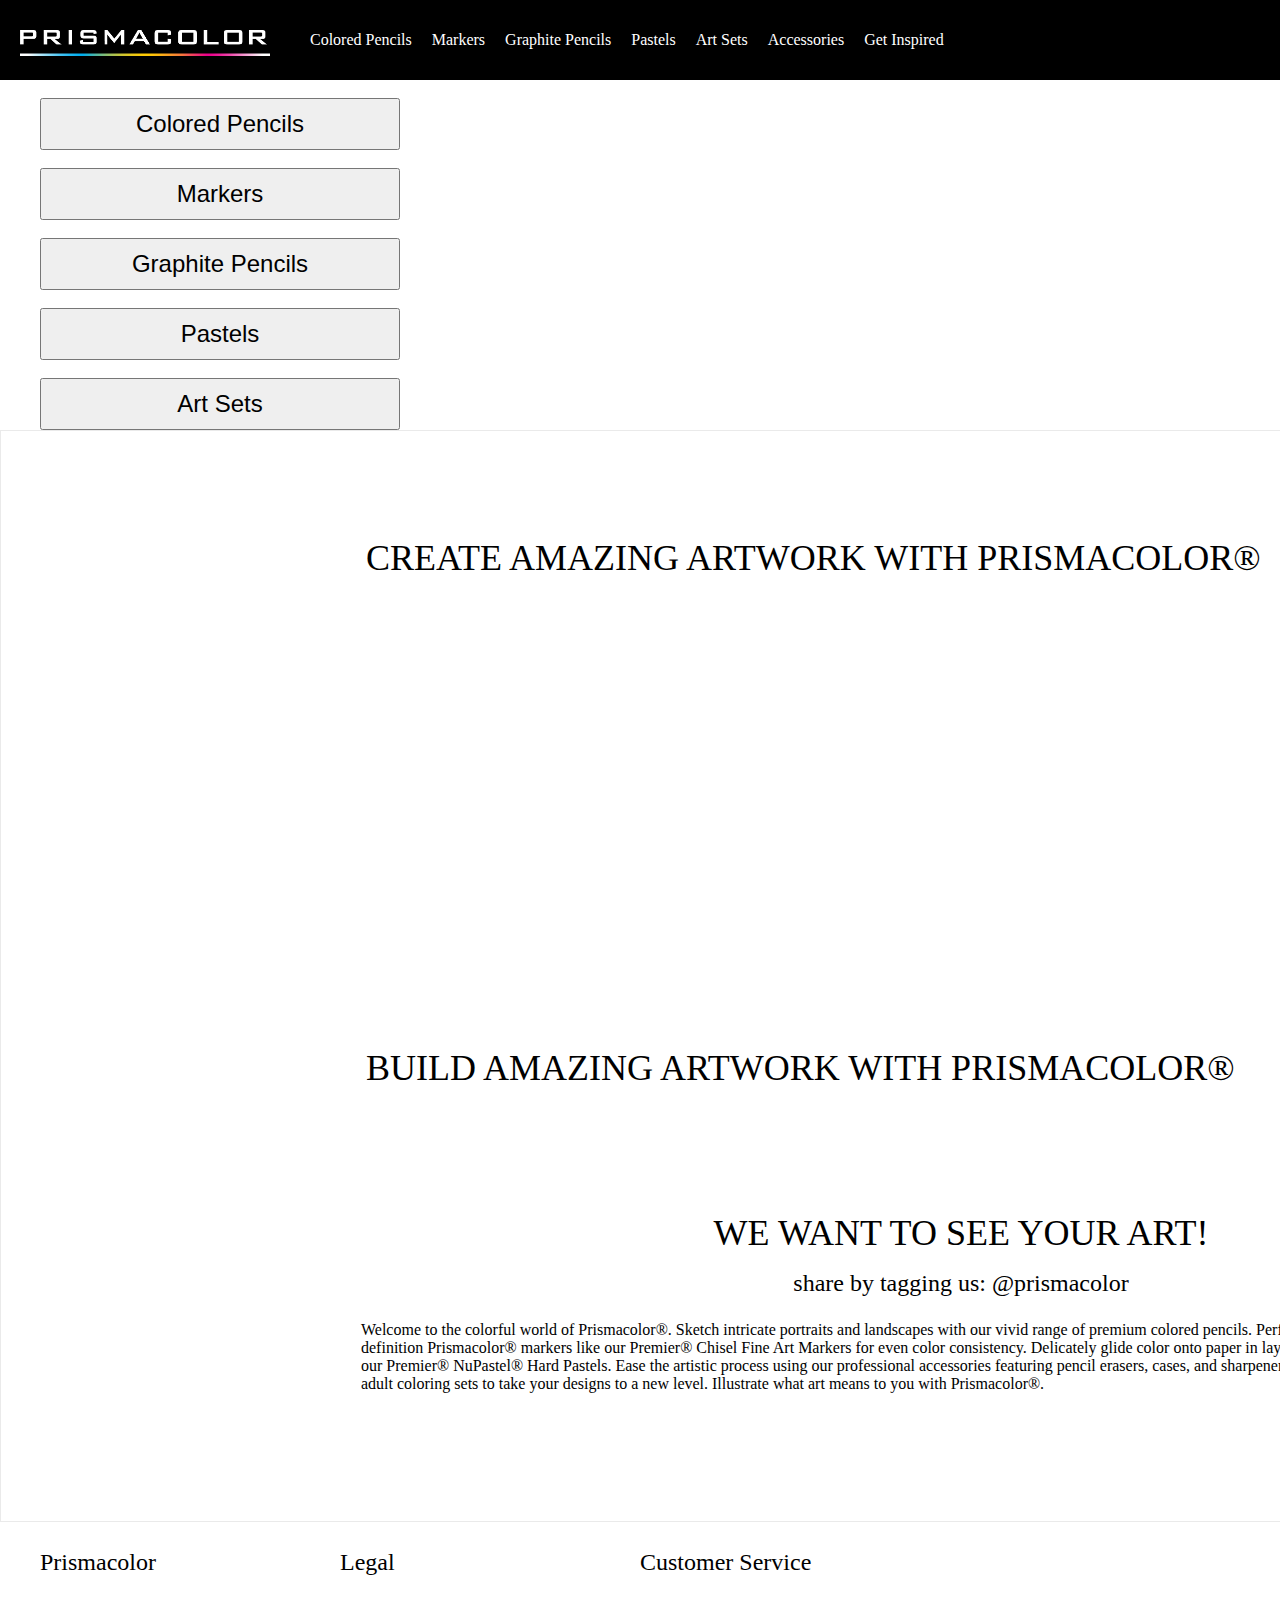
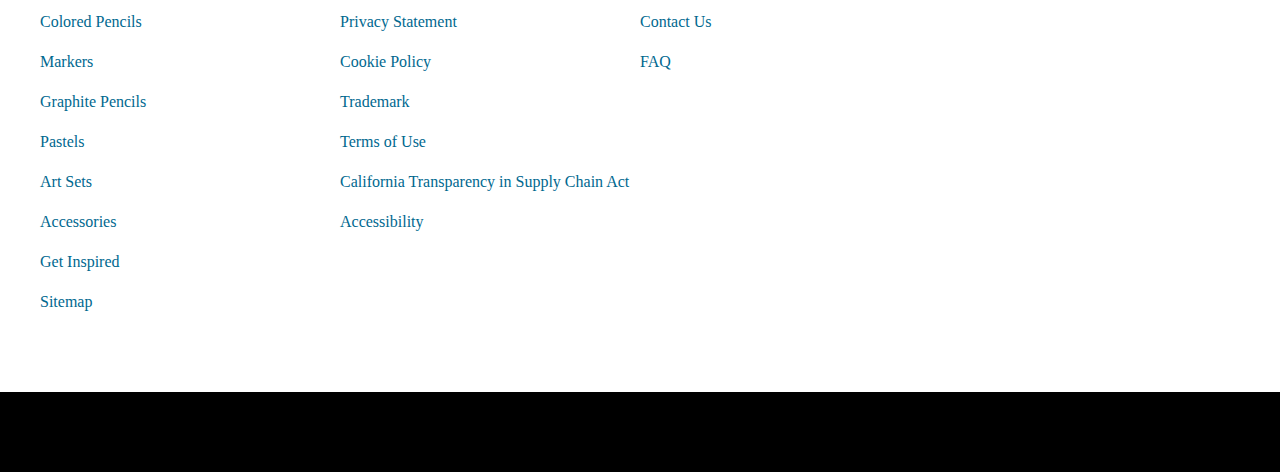
==== index.html @ c0f3bd59 "프리즈마" ====
<!DOCTYPE html>
<html lang="ko">
<head>
    <meta charset="UTF-8">
    <meta http-equiv="X-UA-Compatible" content="IE=edge">
    <meta name="viewport" content="width=device-width, initial-scale=1.0">
    <title>Document</title>
    <script src="https://cdnjs.cloudflare.com/ajax/libs/jquery/3.6.0/jquery.min.js" referrerpolicy="no-referrer"></script>
<script src="https://cdnjs.cloudflare.com/ajax/libs/slick-carousel/1.8.1/slick.min.js" ></script>
<link rel="stylesheet" href="https://cdnjs.cloudflare.com/ajax/libs/slick-carousel/1.8.1/slick-theme.css"/>
<link rel="stylesheet" href="https://cdnjs.cloudflare.com/ajax/libs/slick-carousel/1.8.1/slick.css"/>
<link rel="stylesheet" href="style.css">
<script src="script.js"></script>
</head>
<body>
    <div class="top-bar-wrap">
        <div class="top-bar row">
          <div class="logo cell">
            <img src="./brand-logo.png" alt="">
          </div>
          <div class="nav-box cell">
            <ul class="row">
              <li class="cell"><a href="sub.html">Colored Pencils</a></li>
              <li class="cell"><a href="#">Markers</a></li>
              <li class="cell"><a href="#">Graphite Pencils</a></li>
              <li class="cell"><a href="#">Pastels</a></li>
              <li class="cell"><a href="#">Art Sets</a></li>
              <li class="cell"><a href="#">Accessories</a></li>
              <li class="cell"><a href="#">Get Inspired</a></li>
            </ul>
          </div>
        </div>
      </div>
      
      <div class="slider con">
        <div class="content">
          <img src="https://s7d9.scene7.com/is/image/NewellRubbermaid/stacks-of-colored-pencils_bp1d_v2?fmt=jpeg" alt="">
          <div class="btn-wrap row">
            <button class="btn cell" onclick = "location.href = 'sub.html' ">Colored Pencils</button>  
          </div>
        </div>
        <div class="content">
          <img src="https://s7d9.scene7.com/is/image/NewellRubbermaid/prismacolor-premier-chisel-markers_bp1d_v2?fmt=jpeg" alt="">
          <div class="btn-wrap row">
            <button class="btn cell">Markers</button>  
          </div>
        </div>
        <div class="content">
          <img src="https://s7d9.scene7.com/is/image/NewellRubbermaid/prismacolor-turquoise-pencils_bp1d_v2?fmt=jpeg" alt="">
          <div class="btn-wrap row">
            <button class="btn cell">Graphite Pencils</button>  
          </div>
        </div>
        <div class="content">
          <img src="https://s7d9.scene7.com/is/image/NewellRubbermaid/colorful-prismacolor-nupastels_bp1d_v2?fmt=jpeg" alt="">
          <div class="btn-wrap row">
            <button class="btn cell">Pastels</button>  
          </div>
        </div>
        <div class="content">
          <img src="https://s7d9.scene7.com/is/image/NewellRubbermaid/prismacolor-premier-coloring-kit_bp1d_v2?fmt=jpeg" alt="">
          <div class="btn-wrap row">
            <button class="btn cell">Art Sets</button>  
          </div>
        </div>
      </div>
      
      <div class="contain-wrap">
        <div class="contain-box box1">
          <div class="text">CREATE AMAZING ARTWORK 
      WITH PRISMACOLOR®</div>
        </div>
        <div class="contain-box box2">
          <div class="text">COMPLETE YOUR TOOLBOX</div>
        </div>
        <div class="contain-box box3">
          <div class="text">BUILD AMAZING ARTWORK 
      WITH PRISMACOLOR®</div>
        </div>
        <div class="contain-tool">
          <div class="tool-box con">
            <div class="title">WE WANT TO SEE YOUR ART!</div>
            <div class="title2">share by tagging us: @prismacolor</div>
             
            <div class="txt-box">
              
      Welcome to the colorful world of Prismacolor®. Sketch intricate portraits and landscapes with our vivid range of premium colored pencils. Perfect your hand-lettering using high-definition Prismacolor® markers like our Premier® Chisel Fine Art Markers for even color consistency. Delicately glide color onto paper in layers like a painting with creamy pastels like our Premier® NuPastel® Hard Pastels. Ease the artistic process using our professional accessories featuring pencil erasers, cases, and sharpeners. Let your imagination lead you with our adult coloring sets to take your designs to a new level. Illustrate what art means to you with Prismacolor®.
            </div>
          </div>
        </div>
      </div>
      
      <div class="footer-wrap">
        <ul class="footer con row">
          <li class="cell"><a href="#">Prismacolor</a>
            <ul>
              <li><a href="#">Colored Pencils
      </a></li>
              <li><a href="#">Markers
      </a></li>
              <li><a href="#">Graphite Pencils
      </a></li>
              <li><a href="#">Pastels
      </a></li>
              <li><a href="#">Art Sets
      </a></li>
              <li><a href="#">Accessories
      </a></li>
              <li><a href="#">Get Inspired
      </a></li>
              <li><a href="#">Sitemap</a></li>
            </ul>
          </li>
          <li class="cell"><a href="#">Legal</a>
            <ul>
              <li><a href="#">Privacy Statement
      </a></li>
              <li><a href="#">Cookie Policy
      </a></li>
              <li><a href="#">Trademark
      
      </a></li>
              <li><a href="#">Terms of Use
      </a></li>
              <li><a href="#">California Transparency in Supply Chain Act
      
      </a></li>
              <li><a href="#">Accessibility
      </a></li>
            </ul>
          </li>
          <li class="cell"><a href="#">Customer Service</a>
            <ul>
              <li><a href="#">Contact Us
      </a></li>
              <li><a href="#">FAQ
      </a></li>
            </ul>
          </li>
        </ul>
        <div class="bottom"></div>
      </div>  
        
</body>
</html>
---- style.css ----
/* 노멀라이징 */
*{
    margin: 0;
    padding: 0;
  }
  ul , li {
    list-style: none ;
  }
  a{
    color: inherit ;
    text-decoration: none ;
  }
  /* 라이브러리 */
  .cell{
    float: left ;
  }
  .cell-r{
    float: right ;
  }
  .row::after{
    clear: both;
    content: "";
    display: block;
  }
  .con{
    max-width: 1200px ;
    margin: 0 auto ;
  } 
  /* 스타일 */
  /* top-bar-wrap 시작 */
  .top-bar-wrap{
    width:100%;
    height:80px;
    background-color:black;
  }
  .top-bar-wrap > .top-bar >.logo{
    width:250px;
    height:80px;
  }
  .top-bar-wrap > .top-bar >.logo> img{
      width: 100%;
      margin-top: 30px;
      margin-left: 20px;
  }
  .top-bar-wrap > .top-bar > .nav-box{
    height: 80px;
    margin-left:50px;
  }
  .top-bar-wrap > .top-bar > .nav-box > ul > li{
    color:white;
    line-height: 80px ;
    padding-left: 10px ;
    padding-right: 10px ;
  }
  /* top-bar-wrap 끝 */
  /* slider 시작 */
  .slider{
    width:100%;
    margin:0 auto;
  }
  .slider .contnet>img{
    width:100%;
  }
  /* slider 끝 */
  /* contain-wrap 시작 */
  .contain-wrap{
    width:1920px;
    height:1090px;
    border:1px solid #eaeaea;
  }
  .contain-wrap>.contain-box{
    width:1920px;
    height:255px;
  }
  .contain-wrap>.contain-box>.text{
    line-height:255px;
    margin-left:365px;
    font-size:36px;
  }
  .contain-wrap>.box1{
      background-image:url(https://s7d9.scene7.com/is/image/NewellRubbermaid/create-with-prismacolor-lips_bp1d_v2?fmt=jpeg&wid=2880);
      background-position:center;
      background-repeat: no-repeat;
      background-size: cover;
  }
  .contain-wrap>.box2{
    background-image:url(https://s7d9.scene7.com/is/image/NewellRubbermaid/prismacolor-toolbox-accessories_bp1d?fmt=jpeg&wid=2880);
    background-position:center;
    background-repeat: no-repeat;
    background-size: cover;
    color: white;
}
.contain-wrap>.box3{
    background-image:url(https://s7d9.scene7.com/is/image/NewellRubbermaid/prisma-blog-slim-banner_bp1d?fmt=jpeg);
    background-position:center;
    background-repeat: no-repeat;
    background-size: cover;
}
  .btn{
    width:30%;
    font-size:24px;
    padding-top:10px;
    padding-left:10px;
    padding-right:10px;
    padding-bottom:10px;
  }
  .contain-wrap>.contain-tool{
    width:100%;
    height:760px;
  }
  .contain-wrap>.contain-tool>.tool-box{
    height:100%;
  }
  .contain-wrap>.contain-tool>.tool-box>.title{
    width:100%;
    height:75px;
    font-size:36px;
    line-height:75px;
    text-align:center;
  }
  .contain-wrap>.contain-tool>.tool-box>.title2{
    width:100%;
    height:50px;
    font-size:24px;
    line-height:25px;
    text-align:center;
  }
  .contain-wrap>.contain-tool>.tool-box>.txt-box{
    height:235px;
  }
  /* contain-wrap 끝 */
  /* footer-wrap 시작 */
  .footer-wrap{
    width:100%;
    height:500px;
  }
  .footer-wrap>.footer{
    height:450px;
    margin-top:20px;
  }
  .footer-wrap>.footer>li{
    width:25%;
    line-height:40px;
    font-size:24px;
  }
  .footer-wrap>.footer>li>ul{
    margin-top:20px;
  }
  .footer-wrap>.footer>li>ul>li{
    font-size:16px;
    color:#00688f;
  }
  .footer-wrap>.bottom{
    height:80px;
    background-color:black;
  }
  /* footer-wrap 끝 */

  /* section2-wrap 시작 */
.section-wrap{
    height:1490px;
    border:1px solid #eaeaea
  }
  .section-wrap>.sec1{
    height:345px;
    background-image:url(https://s7d9.scene7.com/is/image/NewellRubbermaid/prismacolor-coloredpencil-slim_bp2t_v2?fmt=jpeg);
    background-position:center;
    background-repeat:no-repeat;
    background-size:cover;
  }
  .section-wrap>.sec2{
    height:1145px;
  }
  .section-wrap>.sec2>.title{
    width:100%;
    height:170px;
    background-color:white;
    font-size:36px;
    line-height:170px;
  }
  .section-wrap>.sec2>.item-box{
    width:calc((100% - (14px * (4 - 1))) / 4);
    height:360px;
    margin-right:14px;
    margin-top:20px;
    box-shadow:5px 5px 5px 5px rgba(0,0,0,0.3);
  }
  .section-wrap > .sec2 > .item-box:nth-of-type(4n + 5) {
    margin-right:0;
  }
  .section-wrap>.sec2>.item-box>.img-box>img{
    width:100%;
    display:block;
  }
  .section-wrap>.sec2>.item-box>.txt-box{
    height:90px;
    font-size:14px;
    line-height:80px;
    text-align:center;
  }
  .section-wrap>.sec2>.content{
    width:1180px;
    height:200px;
    margin-top:790px;
    margin-left:10px;
    font-size:18px;
  }
  /* section-wrap 끝 */
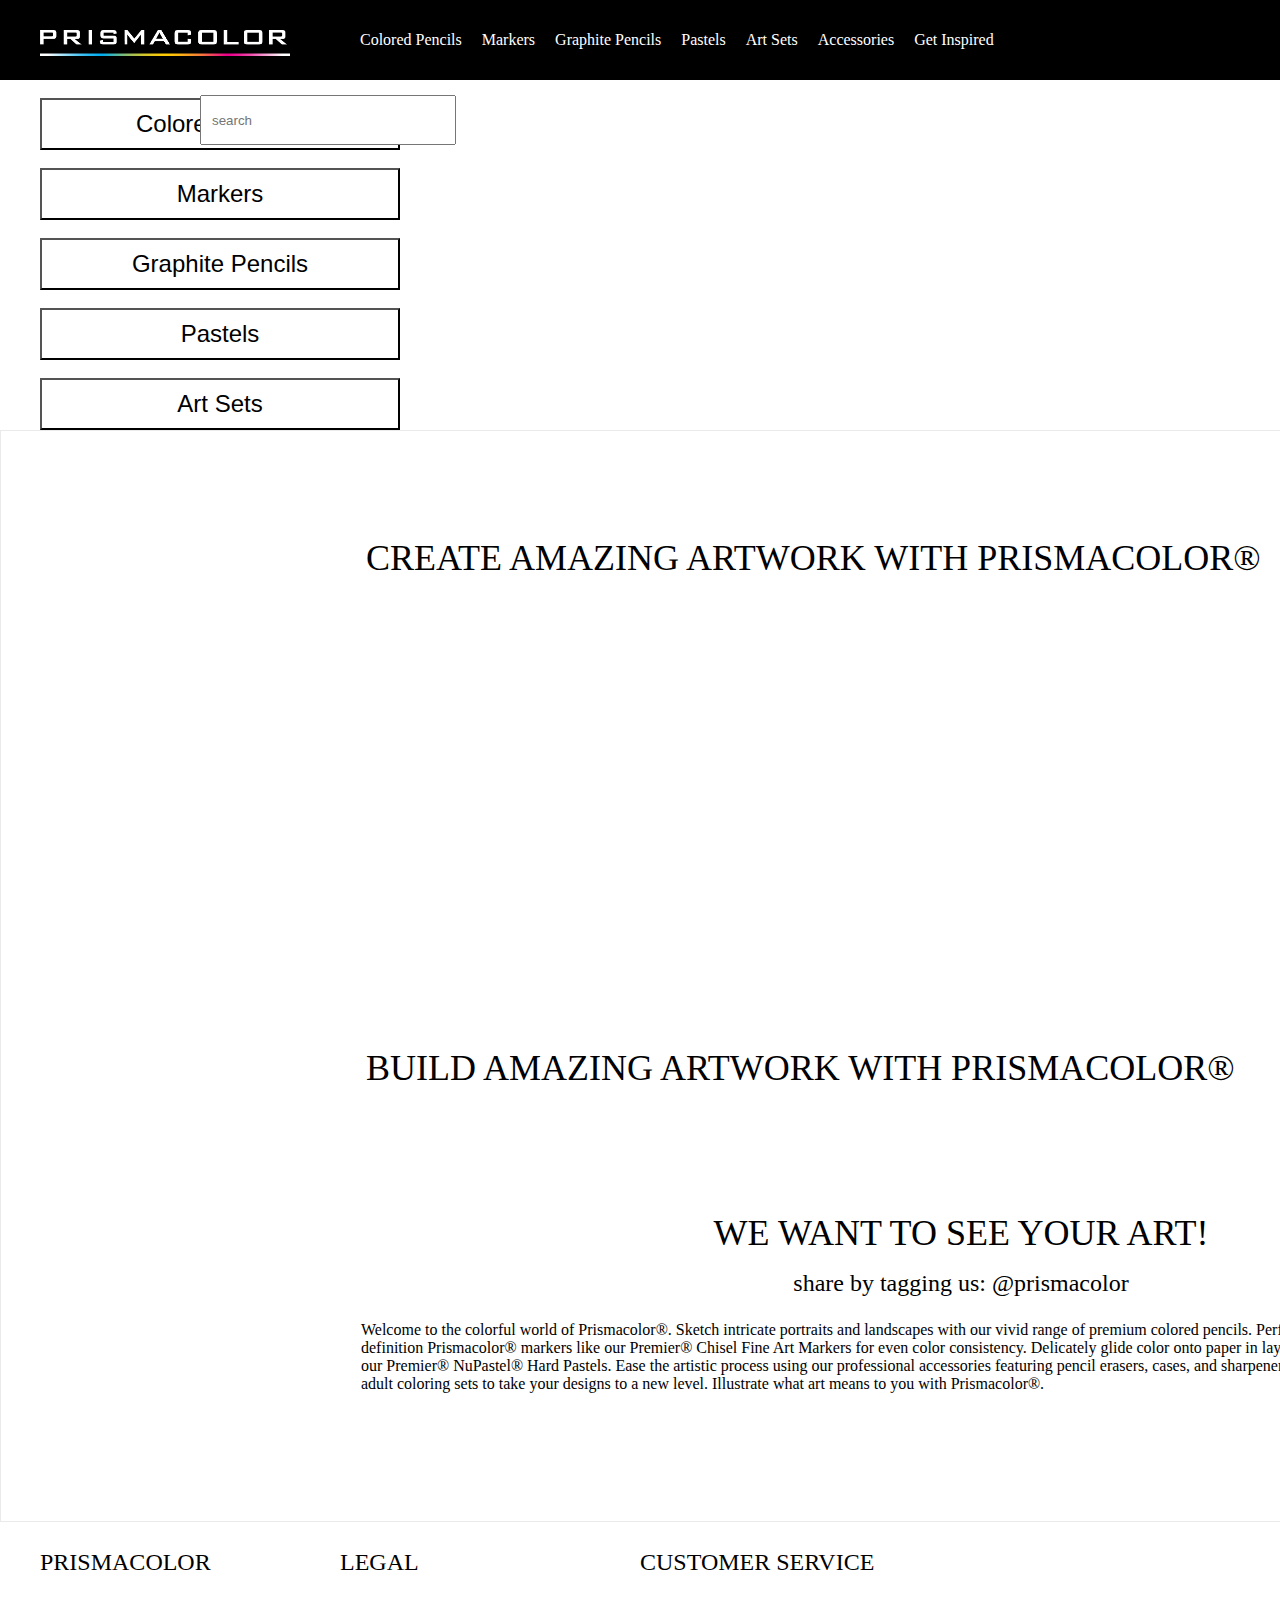
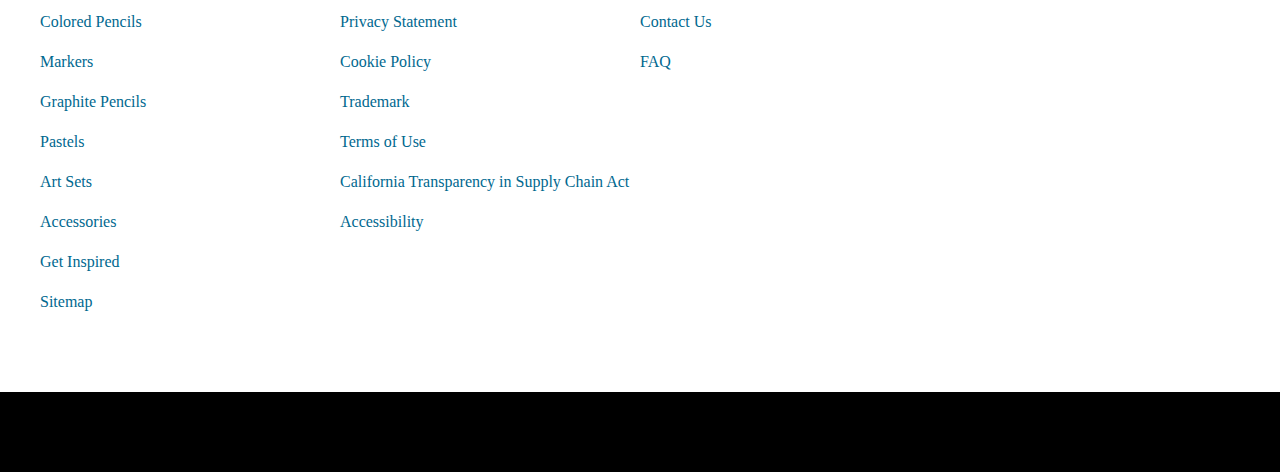
==== commit 2bc9144f: "최종" ====
--- a/index.html
+++ b/index.html
@@ -29,6 +29,7 @@
               <li class="cell"><a href="#">Get Inspired</a></li>
             </ul>
           </div>
+          <input type="text" placeholder="search" class="search-box">
         </div>
       </div>
       
@@ -92,7 +93,7 @@
       
       <div class="footer-wrap">
         <ul class="footer con row">
-          <li class="cell"><a href="#">Prismacolor</a>
+          <li class="cell">PRISMACOLOR
             <ul>
               <li><a href="#">Colored Pencils
       </a></li>
@@ -111,7 +112,7 @@
               <li><a href="#">Sitemap</a></li>
             </ul>
           </li>
-          <li class="cell"><a href="#">Legal</a>
+          <li class="cell">LEGAL
             <ul>
               <li><a href="#">Privacy Statement
       </a></li>
@@ -129,7 +130,7 @@
       </a></li>
             </ul>
           </li>
-          <li class="cell"><a href="#">Customer Service</a>
+          <li class="cell">CUSTOMER SERVICE
             <ul>
               <li><a href="#">Contact Us
       </a></li>
--- a/style.css
+++ b/style.css
@@ -1,136 +1,173 @@
 /* 노멀라이징 */
-*{
+* {
     margin: 0;
     padding: 0;
-  }
-  ul , li {
-    list-style: none ;
-  }
-  a{
-    color: inherit ;
-    text-decoration: none ;
-  }
-  /* 라이브러리 */
-  .cell{
-    float: left ;
-  }
-  .cell-r{
-    float: right ;
-  }
-  .row::after{
+}
+
+ul,
+li {
+    list-style: none;
+}
+
+a {
+    color: inherit;
+    text-decoration: none;
+}
+
+/* 라이브러리 */
+.cell {
+    float: left;
+}
+
+.cell-r {
+    float: right;
+}
+
+.row::after {
     clear: both;
     content: "";
     display: block;
-  }
-  .con{
-    max-width: 1200px ;
-    margin: 0 auto ;
-  } 
-  /* 스타일 */
-  /* top-bar-wrap 시작 */
-  .top-bar-wrap{
-    width:100%;
-    height:80px;
-    background-color:black;
-  }
-  .top-bar-wrap > .top-bar >.logo{
-    width:250px;
-    height:80px;
-  }
-  .top-bar-wrap > .top-bar >.logo> img{
-      width: 100%;
-      margin-top: 30px;
-      margin-left: 20px;
-  }
-  .top-bar-wrap > .top-bar > .nav-box{
+}
+
+.con {
+    max-width: 1200px;
+    margin: 0 auto;
+}
+
+/* 스타일 */
+/* top-bar-wrap 시작 */
+.top-bar-wrap {
+    width: 100%;
     height: 80px;
-    margin-left:50px;
-  }
-  .top-bar-wrap > .top-bar > .nav-box > ul > li{
-    color:white;
-    line-height: 80px ;
-    padding-left: 10px ;
-    padding-right: 10px ;
-  }
-  /* top-bar-wrap 끝 */
-  /* slider 시작 */
-  .slider{
-    width:100%;
-    margin:0 auto;
-  }
-  .slider .contnet>img{
-    width:100%;
-  }
-  /* slider 끝 */
-  /* contain-wrap 시작 */
-  .contain-wrap{
-    width:1920px;
-    height:1090px;
-    border:1px solid #eaeaea;
-  }
-  .contain-wrap>.contain-box{
-    width:1920px;
-    height:255px;
-  }
-  .contain-wrap>.contain-box>.text{
-    line-height:255px;
-    margin-left:365px;
-    font-size:36px;
-  }
-  .contain-wrap>.box1{
-      background-image:url(https://s7d9.scene7.com/is/image/NewellRubbermaid/create-with-prismacolor-lips_bp1d_v2?fmt=jpeg&wid=2880);
-      background-position:center;
-      background-repeat: no-repeat;
-      background-size: cover;
-  }
-  .contain-wrap>.box2{
-    background-image:url(https://s7d9.scene7.com/is/image/NewellRubbermaid/prismacolor-toolbox-accessories_bp1d?fmt=jpeg&wid=2880);
-    background-position:center;
-    background-repeat: no-repeat;
-    background-size: cover;
+    background-color: black;
+}
+
+.top-bar-wrap>.top-bar>.logo {
+    width: 250px;
+    height: 80px;
+}
+
+.top-bar-wrap>.top-bar>.logo>img {
+    width: 100%;
+    margin-top: 30px;
+    margin-left: 40px;
+}
+
+.top-bar-wrap>.top-bar>.nav-box {
+    height: 80px;
+    margin-left: 100px;
+}
+
+.top-bar-wrap>.top-bar>.nav-box>ul>li {
     color: white;
-}
-.contain-wrap>.box3{
-    background-image:url(https://s7d9.scene7.com/is/image/NewellRubbermaid/prisma-blog-slim-banner_bp1d?fmt=jpeg);
-    background-position:center;
-    background-repeat: no-repeat;
-    background-size: cover;
-}
-  .btn{
-    width:30%;
-    font-size:24px;
-    padding-top:10px;
-    padding-left:10px;
-    padding-right:10px;
-    padding-bottom:10px;
-  }
-  .contain-wrap>.contain-tool{
-    width:100%;
-    height:760px;
-  }
-  .contain-wrap>.contain-tool>.tool-box{
-    height:100%;
-  }
-  .contain-wrap>.contain-tool>.tool-box>.title{
-    width:100%;
-    height:75px;
-    font-size:36px;
-    line-height:75px;
-    text-align:center;
-  }
-  .contain-wrap>.contain-tool>.tool-box>.title2{
-    width:100%;
-    height:50px;
-    font-size:24px;
-    line-height:25px;
-    text-align:center;
-  }
-  .contain-wrap>.contain-tool>.tool-box>.txt-box{
-    height:235px;
-  }
-  /* contain-wrap 끝 */
-  /* footer-wrap 시작 */
-  .footer-wrap{
+    line-height: 80px;
+    padding-left: 10px;
+    padding-right: 10px;
+}
+
+.search-box {
+    margin-top: 15px;
+    margin-left: 200px;
+    width: 20%;
+    height: 50px;
+    padding: 10px;
+    box-sizing: border-box;
+}
+
+/* top-bar-wrap 끝 */
+/* slider 시작 */
+.slider {
+    width: 100%;
+    margin: 0 auto;
+}
+
+.slider .contnet>img {
+    width: 100%;
+}
+
+/* slider 끝 */
+/* contain-wrap 시작 */
+.contain-wrap {
+    width: 1920px;
+    height: 1090px;
+    border: 1px solid #eaeaea;
+}
+
+.contain-wrap>.contain-box {
+    width: 1920px;
+    height: 255px;
+}
+
+.contain-wrap>.contain-box>.text {
+    line-height: 255px;
+    margin-left: 365px;
+    font-size: 36px;
+}
+
+.contain-wrap>.box1 {
+    background-image: url(https://s7d9.scene7.com/is/image/NewellRubbermaid/create-with-prismacolor-lips_bp1d_v2?fmt=jpeg&wid=2880);
+    background-position: center;
+    background-repeat: no-repeat;
+    background-size: cover;
+}
+
+.contain-wrap>.box2 {
+    background-image: url(https://s7d9.scene7.com/is/image/NewellRubbermaid/prismacolor-toolbox-accessories_bp1d?fmt=jpeg&wid=2880);
+    background-position: center;
+    background-repeat: no-repeat;
+    background-size: cover;
+    color: white;
+}
+
+.contain-wrap>.box3 {
+    background-image: url(https://s7d9.scene7.com/is/image/NewellRubbermaid/prisma-blog-slim-banner_bp1d?fmt=jpeg);
+    background-position: center;
+    background-repeat: no-repeat;
+    background-size: cover;
+}
+
+.btn {
+    width: 30%;
+    background-color: white;
+    font-size: 24px;
+    padding-top: 10px;
+    padding-left: 10px;
+    padding-right: 10px;
+    padding-bottom: 10px;
+}
+
+.contain-wrap>.contain-tool {
+    width: 100%;
+    height: 760px;
+}
+
+.contain-wrap>.contain-tool>.tool-box {
+    height: 100%;
+}
+
+.contain-wrap>.contain-tool>.tool-box>.title {
+    width: 100%;
+    height: 75px;
+    font-size: 36px;
+    line-height: 75px;
+    text-align: center;
+}
+
+.contain-wrap>.contain-tool>.tool-box>.title2 {
+    width: 100%;
+    height: 50px;
+    font-size: 24px;
+    line-height: 25px;
+    text-align: center;
+}
+
+.contain-wrap>.contain-tool>.tool-box>.txt-box {
+    height: 235px;
+}
+
+/* contain-wrap 끝 */
+/* footer-wrap 시작 */
+.footer-wrap{
     width:100%;
     height:500px;
   }
@@ -153,56 +190,65 @@
   .footer-wrap>.bottom{
     height:80px;
     background-color:black;
-  }
-  /* footer-wrap 끝 */
-
-  /* section2-wrap 시작 */
-.section-wrap{
-    height:1490px;
-    border:1px solid #eaeaea
-  }
-  .section-wrap>.sec1{
-    height:345px;
-    background-image:url(https://s7d9.scene7.com/is/image/NewellRubbermaid/prismacolor-coloredpencil-slim_bp2t_v2?fmt=jpeg);
-    background-position:center;
-    background-repeat:no-repeat;
-    background-size:cover;
-  }
-  .section-wrap>.sec2{
-    height:1145px;
-  }
-  .section-wrap>.sec2>.title{
-    width:100%;
-    height:170px;
-    background-color:white;
-    font-size:36px;
-    line-height:170px;
-  }
-  .section-wrap>.sec2>.item-box{
-    width:calc((100% - (14px * (4 - 1))) / 4);
-    height:360px;
-    margin-right:14px;
-    margin-top:20px;
-    box-shadow:5px 5px 5px 5px rgba(0,0,0,0.3);
-  }
-  .section-wrap > .sec2 > .item-box:nth-of-type(4n + 5) {
-    margin-right:0;
-  }
-  .section-wrap>.sec2>.item-box>.img-box>img{
-    width:100%;
-    display:block;
-  }
-  .section-wrap>.sec2>.item-box>.txt-box{
-    height:90px;
-    font-size:14px;
-    line-height:80px;
-    text-align:center;
-  }
-  .section-wrap>.sec2>.content{
-    width:1180px;
-    height:200px;
-    margin-top:790px;
-    margin-left:10px;
-    font-size:18px;
-  }
-  /* section-wrap 끝 */+
+/* footer-wrap 끝 */
+
+/* section2-wrap 시작 */
+.section-wrap {
+    height: 1490px;
+    border: 1px solid #eaeaea
+}
+
+.section-wrap>.sec1 {
+    height: 345px;
+    background-image: url(https://s7d9.scene7.com/is/image/NewellRubbermaid/prismacolor-coloredpencil-slim_bp2t_v2?fmt=jpeg);
+    background-position: center;
+    background-repeat: no-repeat;
+    background-size: cover;
+}
+
+.section-wrap>.sec2 {
+    height: 1145px;
+}
+
+.section-wrap>.sec2>.title {
+    width: 100%;
+    height: 170px;
+    background-color: white;
+    font-size: 36px;
+    line-height: 170px;
+}
+
+.section-wrap>.sec2>.item-box {
+    width: calc((100% - (14px * (4 - 1))) / 4);
+    height: 360px;
+    margin-right: 14px;
+    margin-top: 20px;
+    box-shadow: 5px 5px 5px 5px rgba(0, 0, 0, 0.3);
+}
+
+.section-wrap>.sec2>.item-box:nth-of-type(4n + 5) {
+    margin-right: 0;
+}
+
+.section-wrap>.sec2>.item-box>.img-box>img {
+    width: 100%;
+    display: block;
+}
+
+.section-wrap>.sec2>.item-box>.txt-box {
+    height: 90px;
+    font-size: 14px;
+    line-height: 80px;
+    text-align: center;
+}
+
+.section-wrap>.sec2>.content {
+    width: 1180px;
+    height: 200px;
+    margin-top: 790px;
+    margin-left: 10px;
+    font-size: 18px;
+}
+
+/* section-wrap 끝 */